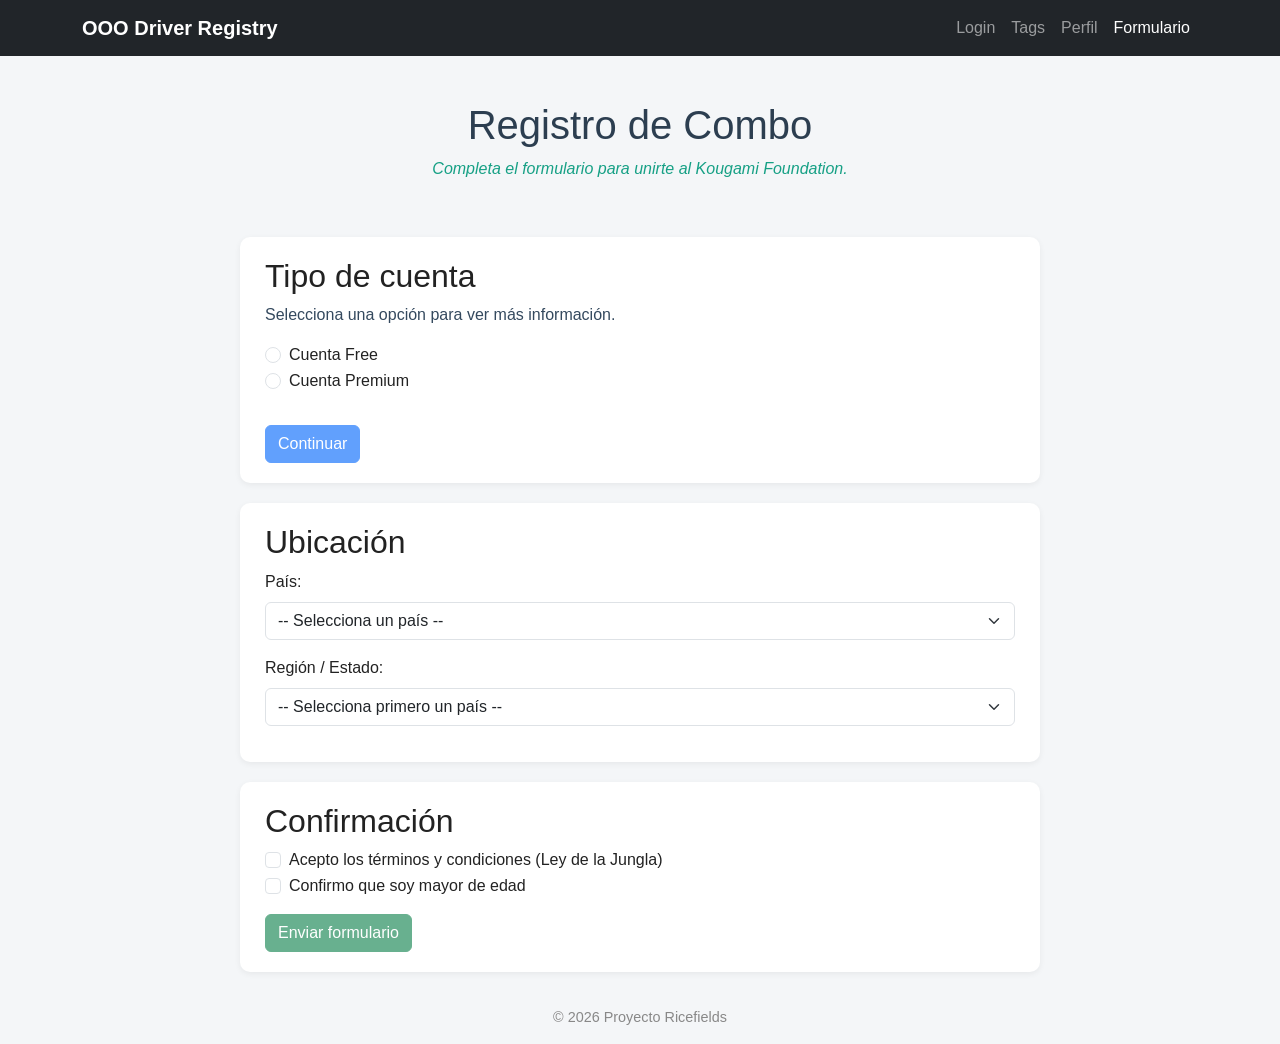
==== formulario.html @ d5eee73e "Agrega Javascript" ====
<!DOCTYPE html>
<html lang="es">
<head>
    <meta charset="UTF-8">
    <meta name="viewport" content="width=device-width, initial-scale=1.0">
    <title>Formulario de Registro</title>

    <!-- Bootstrap CSS (CDN) -->
    <link href="https://cdn.jsdelivr.net/npm/bootstrap@5.3.3/dist/css/bootstrap.min.css" rel="stylesheet">

    <!-- Hoja de estilos propia -->
    <link rel="stylesheet" href="style.css">
</head>
<body>

    <!-- Navbar con links funcionales -->
    <nav class="navbar navbar-expand-lg navbar-dark bg-dark">
        <div class="container">
            <a class="navbar-brand" href="index.html">OOO Driver Registry</a>
            <button class="navbar-toggler" type="button" data-bs-toggle="collapse" data-bs-target="#navbarNav">
                <span class="navbar-toggler-icon"></span>
            </button>
            <div class="collapse navbar-collapse" id="navbarNav">
                <ul class="navbar-nav ms-auto">
                    <li class="nav-item">
                        <a class="nav-link" href="index.html">Login</a>
                    </li>
                    <li class="nav-item">
                        <a class="nav-link" href="tags.html">Tags</a>
                    </li>
                    <li class="nav-item">
                        <a class="nav-link" href="profile.html">Perfil</a>
                    </li>
                    <li class="nav-item">
                        <a class="nav-link active" href="formulario.html">Formulario</a>
                    </li>
                </ul>
            </div>
        </div>
    </nav>

    <header>
        <h1>Registro de Combo</h1>
        <p id="intro-text">Completa el formulario para unirte al Kougami Foundation.</p>
    </header>

    <form id="formulario-registro">

        <!-- ================= Radio buttons ================= -->
        <div class="content-section">
            <h2>Tipo de cuenta</h2>
            <p>Selecciona una opción para ver más información.</p>

            <div class="form-check">
                <input class="form-check-input" type="radio" name="tipo-cuenta" id="radio-free" value="free">
                <label class="form-check-label" for="radio-free">Cuenta Free</label>
            </div>
            <div class="form-check mb-3">
                <input class="form-check-input" type="radio" name="tipo-cuenta" id="radio-premium" value="premium">
                <label class="form-check-label" for="radio-premium">Cuenta Premium</label>
            </div>

            <div id="contenido-free" class="highlight" style="display:none;">
                Con la cuenta Free obtienes acceso a un solo Core Medal por semana.
            </div>
            <div id="contenido-premium" class="highlight" style="display:none;">
                Con la cuenta Premium obtienes acceso ilimitado a todos los combos, incluyendo TaJaDoR.
            </div>

            <button id="btn-continuar" type="button" class="btn btn-primary mt-3" disabled>
                Continuar
            </button>
        </div>

        <!-- ================= Dropdowns país / región ================= -->
        <div class="content-section">
            <h2>Ubicación</h2>

            <div class="mb-3">
                <label for="select-pais" class="form-label">País:</label>
                <select id="select-pais" class="form-select"></select>
            </div>

            <div class="mb-3">
                <label for="select-region" class="form-label">Región / Estado:</label>
                <select id="select-region" class="form-select">
                    <option value="">-- Selecciona primero un país --</option>
                </select>
            </div>
        </div>

        <!-- ================= Checkboxes ================= -->
        <div class="content-section">
            <h2>Confirmación</h2>

            <div class="form-check">
                <input class="form-check-input" type="checkbox" id="check-terminos">
                <label class="form-check-label" for="check-terminos">
                    Acepto los términos y condiciones (Ley de la Jungla)
                </label>
            </div>
            <div class="form-check mb-3">
                <input class="form-check-input" type="checkbox" id="check-mayor-edad">
                <label class="form-check-label" for="check-mayor-edad">
                    Confirmo que soy mayor de edad
                </label>
            </div>

            <button id="btn-enviar-formulario" type="submit" class="btn btn-success" disabled>
                Enviar formulario
            </button>

            <p id="formulario-resultado" class="highlight mt-3" style="display:none;"></p>
        </div>

    </form>

    <footer>
        &copy; 2026 Proyecto Ricefields
    </footer>

    <!-- Bootstrap JS Bundle (CDN) -->
    <script src="https://cdn.jsdelivr.net/npm/bootstrap@5.3.3/dist/js/bootstrap.bundle.min.js"></script>
    <!-- Datos de países y regiones -->
    <script src="country-region-data.js"></script>
    <!-- Script principal -->
    <script src="script.js"></script>
</body>
</html>
---- style.css ----
/* =========================================================
   style.css - Hoja de estilos principal del proyecto
   Aplica a: index.html, tags.html y profile.html
   ========================================================= */

/* ---------- Estilos generales ---------- */
body {
    font-family: "Segoe UI", Arial, sans-serif;
    background-color: #f4f6f8;
    color: #222;
}

header {
    text-align: center;
    padding: 20px 10px;
}

header h1 {
    color: #2c3e50;
}

/* ---------- Párrafos ---------- */

/* Todos los párrafos, por defecto, usan este color particular */
p {
    color: #34495e;
    line-height: 1.5;
}

/* Algunos párrafos comparten esta clase y tienen otro color */
.highlight {
    color: #c0392b;
    font-weight: 500;
}

/* Un único párrafo identificado por id, con un color propio */
#intro-text {
    color: #16a085;
    font-style: italic;
}

/* ---------- Imágenes circulares ---------- */
img {
    border-radius: 50%;
    object-fit: cover;
    display: block;
    margin: 15px auto;
    border: 3px solid #dcdcdc;
}

/* La tabla de tags.html no debe verse afectada por el estilo general de imagen */
table img {
    border-radius: 50%;
}

/* ---------- Navbar (ajustes sobre Bootstrap) ---------- */
.navbar-brand {
    font-weight: bold;
}

.navbar {
    margin-bottom: 25px;
}

/* ---------- Tarjeta de login ---------- */
.login-card {
    max-width: 420px;
    margin: 30px auto;
    padding: 30px;
    background-color: #ffffff;
    border-radius: 12px;
    box-shadow: 0 4px 12px rgba(0, 0, 0, 0.1);
}

/* ---------- Contenedores generales de contenido ---------- */
.content-section {
    background-color: #ffffff;
    border-radius: 10px;
    padding: 20px 25px;
    margin: 20px auto;
    max-width: 800px;
    box-shadow: 0 2px 6px rgba(0, 0, 0, 0.06);
}

footer {
    text-align: center;
    padding: 15px;
    color: #888;
    font-size: 0.9em;
}
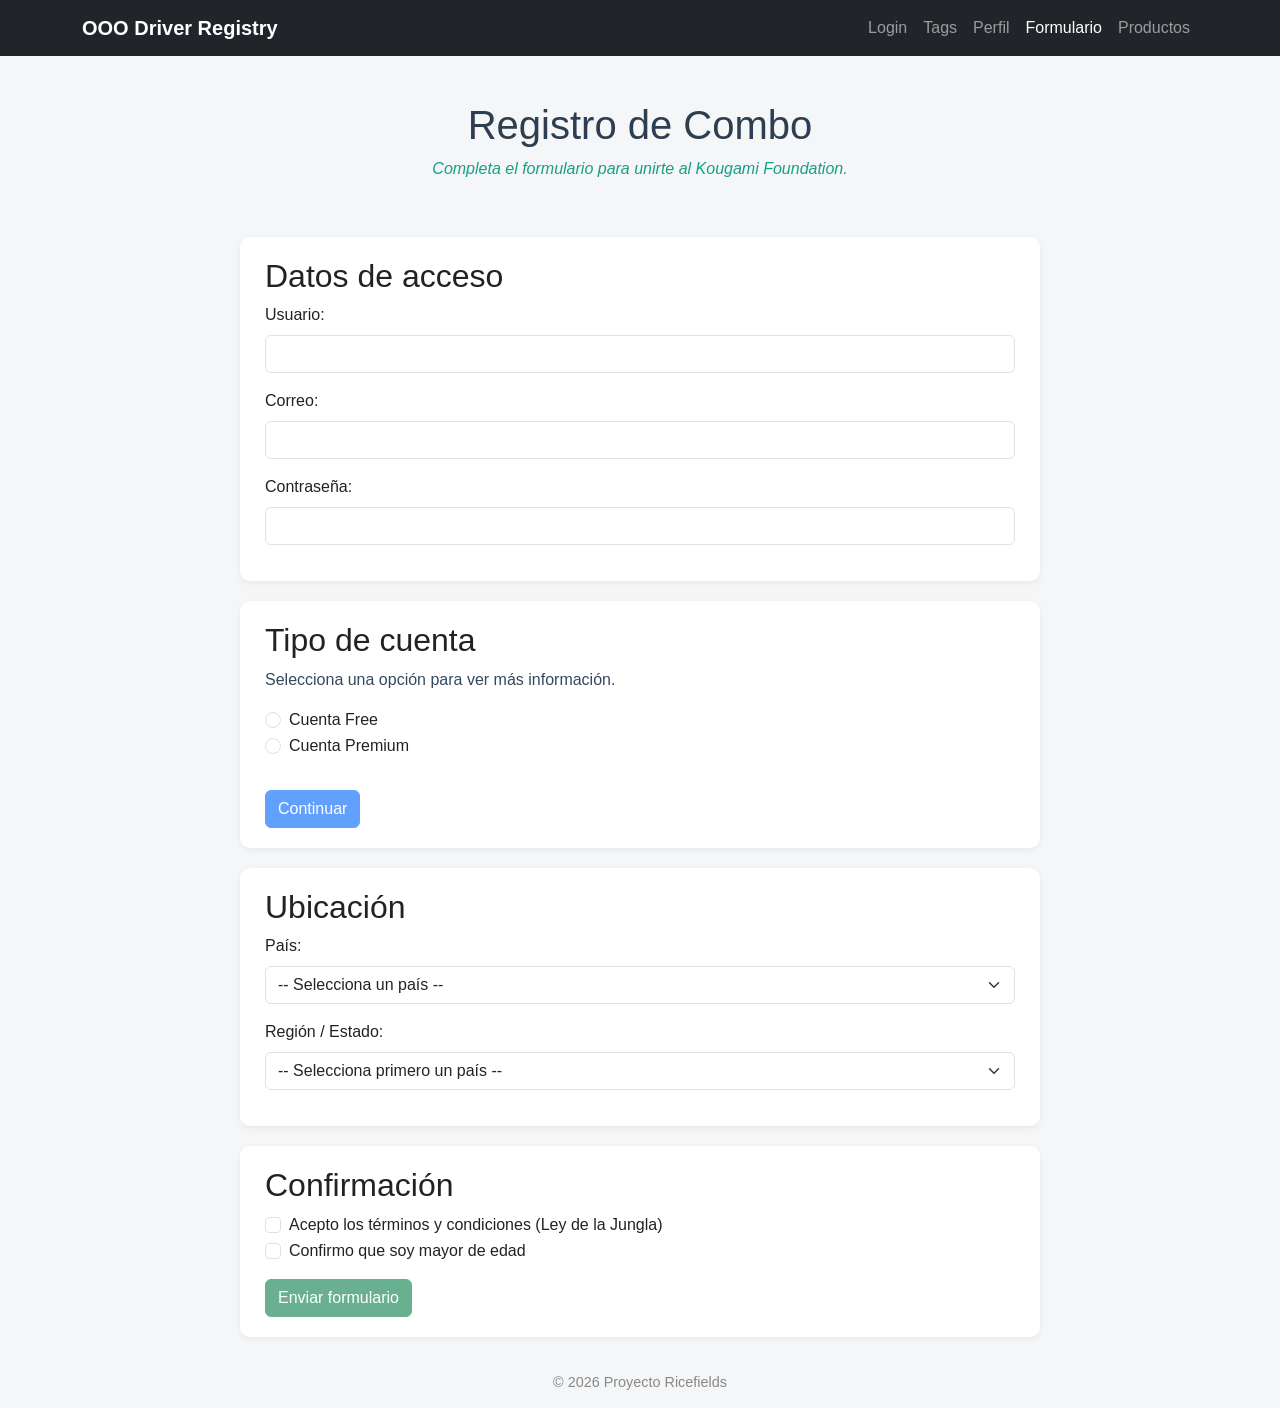
==== commit 44e95a71: "Integra el frontend con la REST-API (login, registro, perfil y CRUD de productos) Co-Authored-By: Cl" ====
--- a/formulario.html
+++ b/formulario.html
@@ -34,6 +34,9 @@
                     <li class="nav-item">
                         <a class="nav-link active" href="formulario.html">Formulario</a>
                     </li>
+                    <li class="nav-item">
+                        <a class="nav-link" href="productos.html">Productos</a>
+                    </li>
                 </ul>
             </div>
         </div>
@@ -45,6 +48,23 @@
     </header>
 
     <form id="formulario-registro">
+
+        <!-- ================= Datos de acceso ================= -->
+        <div class="content-section">
+            <h2>Datos de acceso</h2>
+            <div class="mb-3">
+                <label for="reg-username" class="form-label">Usuario:</label>
+                <input type="text" class="form-control" id="reg-username" maxlength="50" required>
+            </div>
+            <div class="mb-3">
+                <label for="reg-email" class="form-label">Correo:</label>
+                <input type="email" class="form-control" id="reg-email" maxlength="100" required>
+            </div>
+            <div class="mb-3">
+                <label for="reg-password" class="form-label">Contraseña:</label>
+                <input type="password" class="form-control" id="reg-password" required>
+            </div>
+        </div>
 
         <!-- ================= Radio buttons ================= -->
         <div class="content-section">
@@ -124,6 +144,7 @@
     <!-- Datos de países y regiones -->
     <script src="country-region-data.js"></script>
     <!-- Script principal -->
+    <script src="api.js"></script>
     <script src="script.js"></script>
 </body>
 </html>
